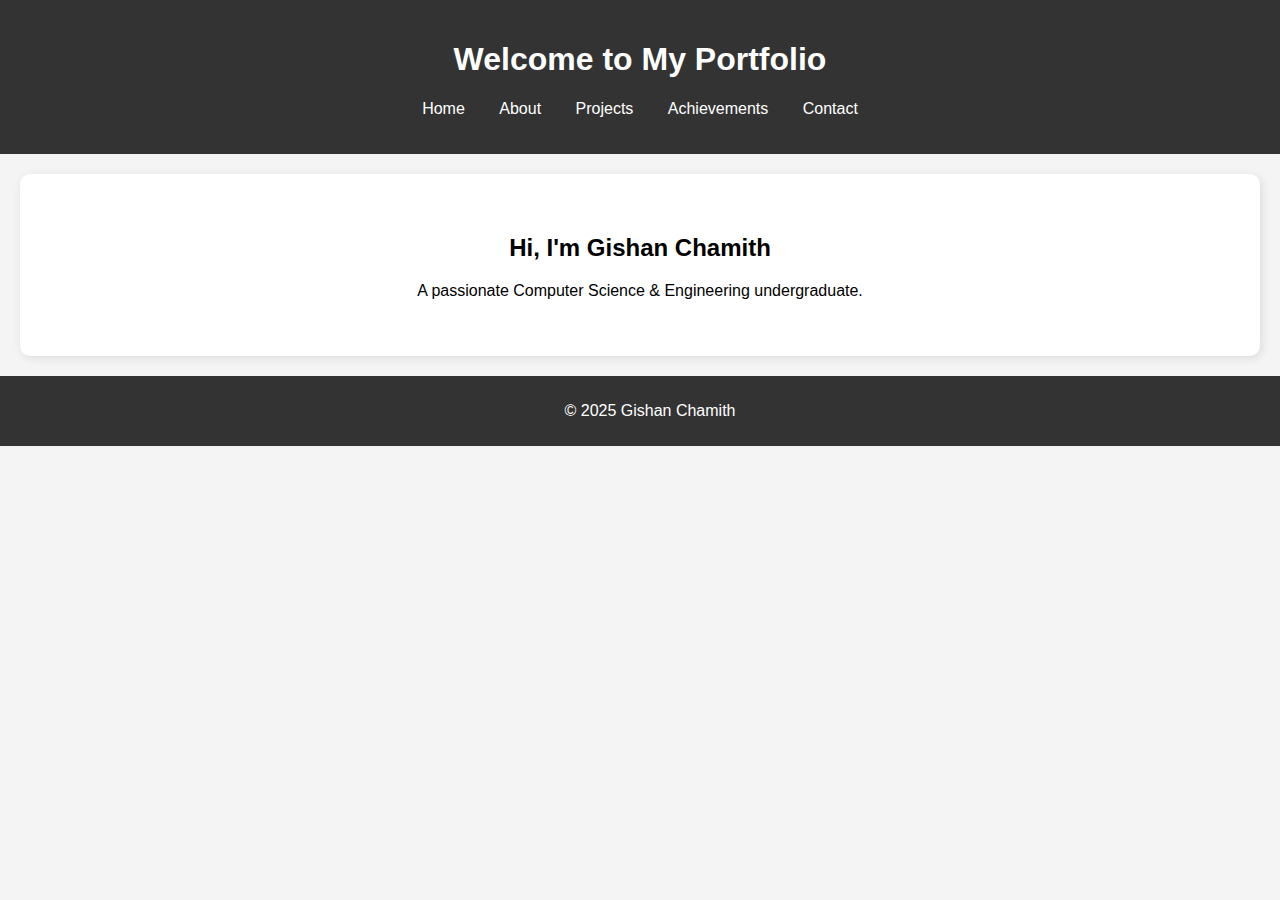
==== index.html @ 800e7233 "Add files via upload" ====
<!DOCTYPE html>
<html lang="en">
<head>
    <meta charset="UTF-8">
    <meta name="viewport" content="width=device-width, initial-scale=1.0">
    <title>Gishan Chamith | Home</title>
    <link rel="stylesheet" href="style.css">
</head>
<body>

    <header>
        <h1>Welcome to My Portfolio</h1>
        <nav>
            <ul>
                <li><a href="index.html">Home</a></li>
                <li><a href="about.html">About</a></li>
                <li><a href="projects.html">Projects</a></li>
                <li><a href="achievements.html">Achievements</a></li>
                <li><a href="contact.html">Contact</a></li>
            </ul>
        </nav>
    </header>

    <section>
        <h2>Hi, I'm Gishan Chamith</h2>
        <p>A passionate Computer Science & Engineering undergraduate.</p>
    </section>

    <footer>
        <p>© 2025 Gishan Chamith</p>
    </footer>

</body>
</html>
---- style.css ----
body {
    font-family: Arial, sans-serif;
    margin: 0;
    padding: 0;
    text-align: center;
    background-color: #f4f4f4;
}

header {
    background: #333;
    color: white;
    padding: 20px;
}

nav ul {
    list-style: none;
    padding: 0;
}

nav ul li {
    display: inline;
    margin: 0 15px;
}

nav ul li a {
    color: white;
    text-decoration: none;
}

section {
    padding: 40px;
    margin: 20px;
    background: white;
    border-radius: 10px;
    box-shadow: 2px 2px 10px rgba(0,0,0,0.1);
}

footer {
    background: #333;
    color: white;
    padding: 10px;
    position: relative;
    bottom: 0;
    width: 100%;
}
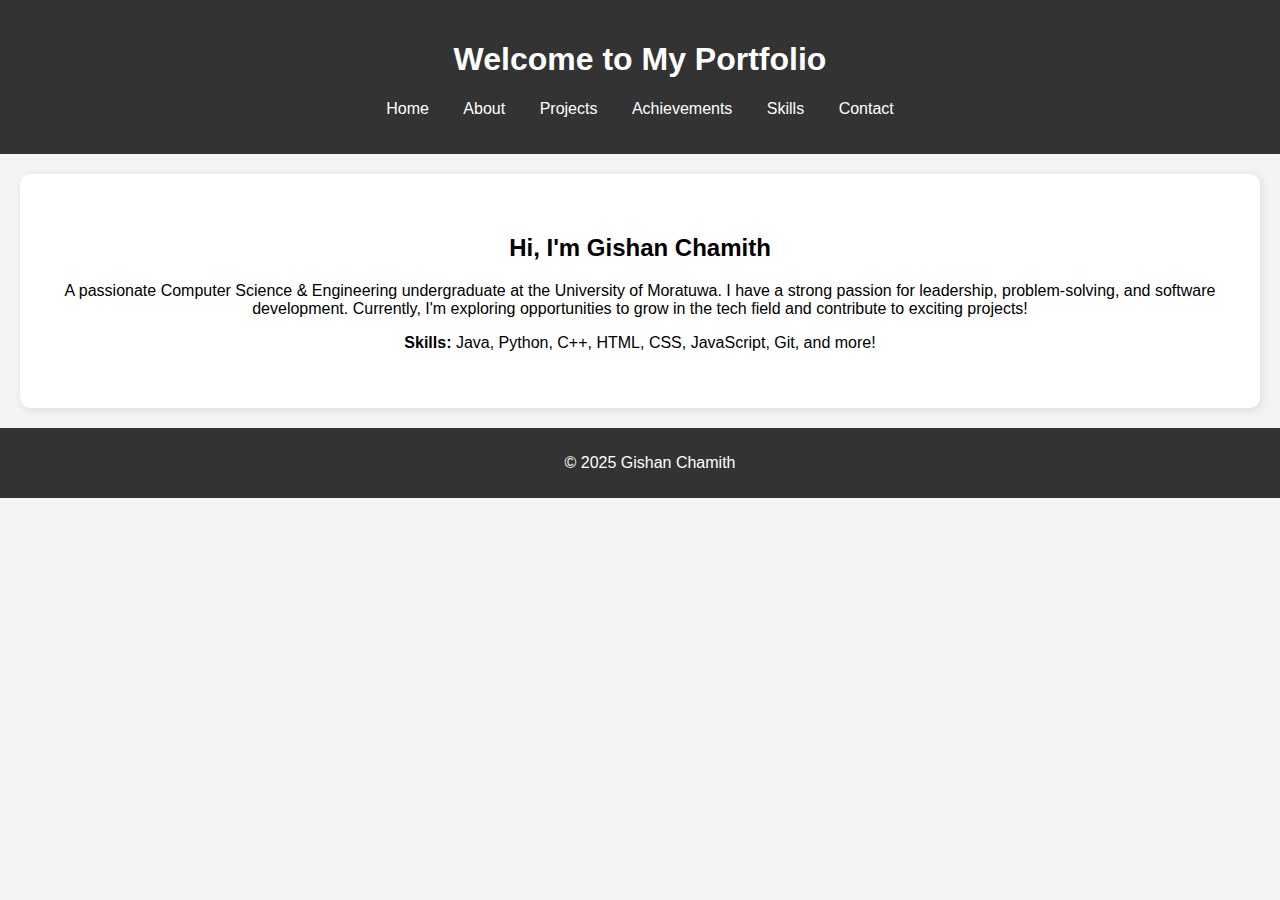
==== commit 4b0f916c: "Update index.html" ====
--- a/index.html
+++ b/index.html
@@ -16,6 +16,7 @@
                 <li><a href="about.html">About</a></li>
                 <li><a href="projects.html">Projects</a></li>
                 <li><a href="achievements.html">Achievements</a></li>
+                <li><a href="skills.html">Skills</a></li>
                 <li><a href="contact.html">Contact</a></li>
             </ul>
         </nav>
@@ -23,7 +24,8 @@
 
     <section>
         <h2>Hi, I'm Gishan Chamith</h2>
-        <p>A passionate Computer Science & Engineering undergraduate.</p>
+        <p>A passionate Computer Science & Engineering undergraduate at the University of Moratuwa. I have a strong passion for leadership, problem-solving, and software development. Currently, I'm exploring opportunities to grow in the tech field and contribute to exciting projects!</p>
+        <p><strong>Skills: </strong> Java, Python, C++, HTML, CSS, JavaScript, Git, and more!</p>
     </section>
 
     <footer>
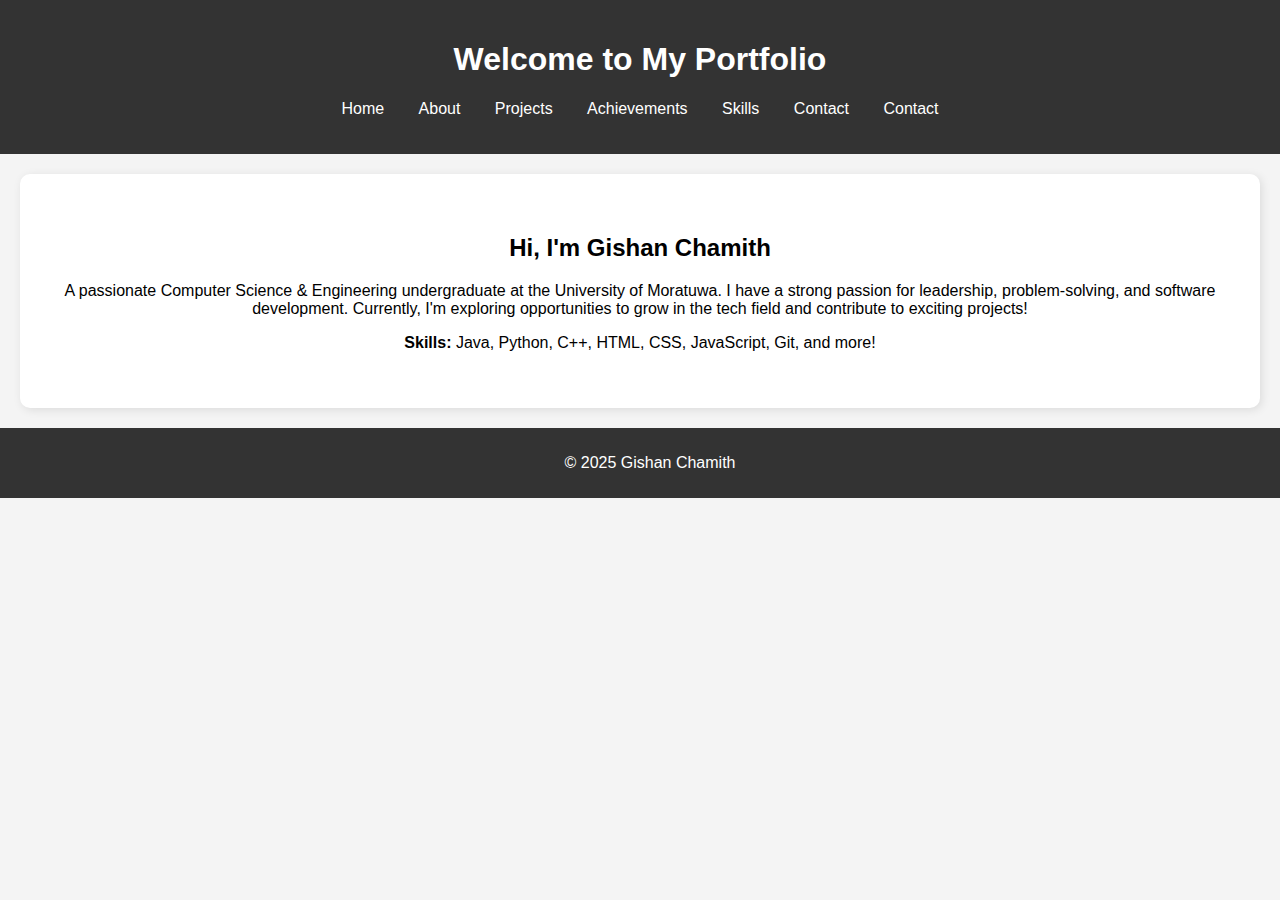
==== commit 33e9a6c5: "Update index.html" ====
--- a/index.html
+++ b/index.html
@@ -17,6 +17,7 @@
                 <li><a href="projects.html">Projects</a></li>
                 <li><a href="achievements.html">Achievements</a></li>
                 <li><a href="skills.html">Skills</a></li>
+                <li><a href="gallery.html">Contact</a></li>
                 <li><a href="contact.html">Contact</a></li>
             </ul>
         </nav>
--- a/style.css
+++ b/style.css
@@ -43,3 +43,50 @@
     bottom: 0;
     width: 100%;
 }
+
+/* Gallery Styles */
+.gallery-container {
+    display: flex;
+    flex-direction: column;
+    align-items: center;
+    justify-content: center;
+}
+
+.slideshow {
+    position: relative;
+    max-width: 90%;
+    margin: auto;
+}
+
+.slideshow img {
+    width: 100%;
+    max-width: 600px;
+    height: auto;
+    border-radius: 10px;
+    box-shadow: 2px 2px 10px rgba(0,0,0,0.2);
+}
+
+.prev, .next {
+    position: absolute;
+    top: 50%;
+    transform: translateY(-50%);
+    background: rgba(0, 0, 0, 0.5);
+    color: white;
+    border: none;
+    padding: 10px;
+    cursor: pointer;
+    font-size: 20px;
+    border-radius: 5px;
+}
+
+.prev {
+    left: 0;
+}
+
+.next {
+    right: 0;
+}
+
+.prev:hover, .next:hover {
+    background: rgba(0, 0, 0, 0.8);
+}
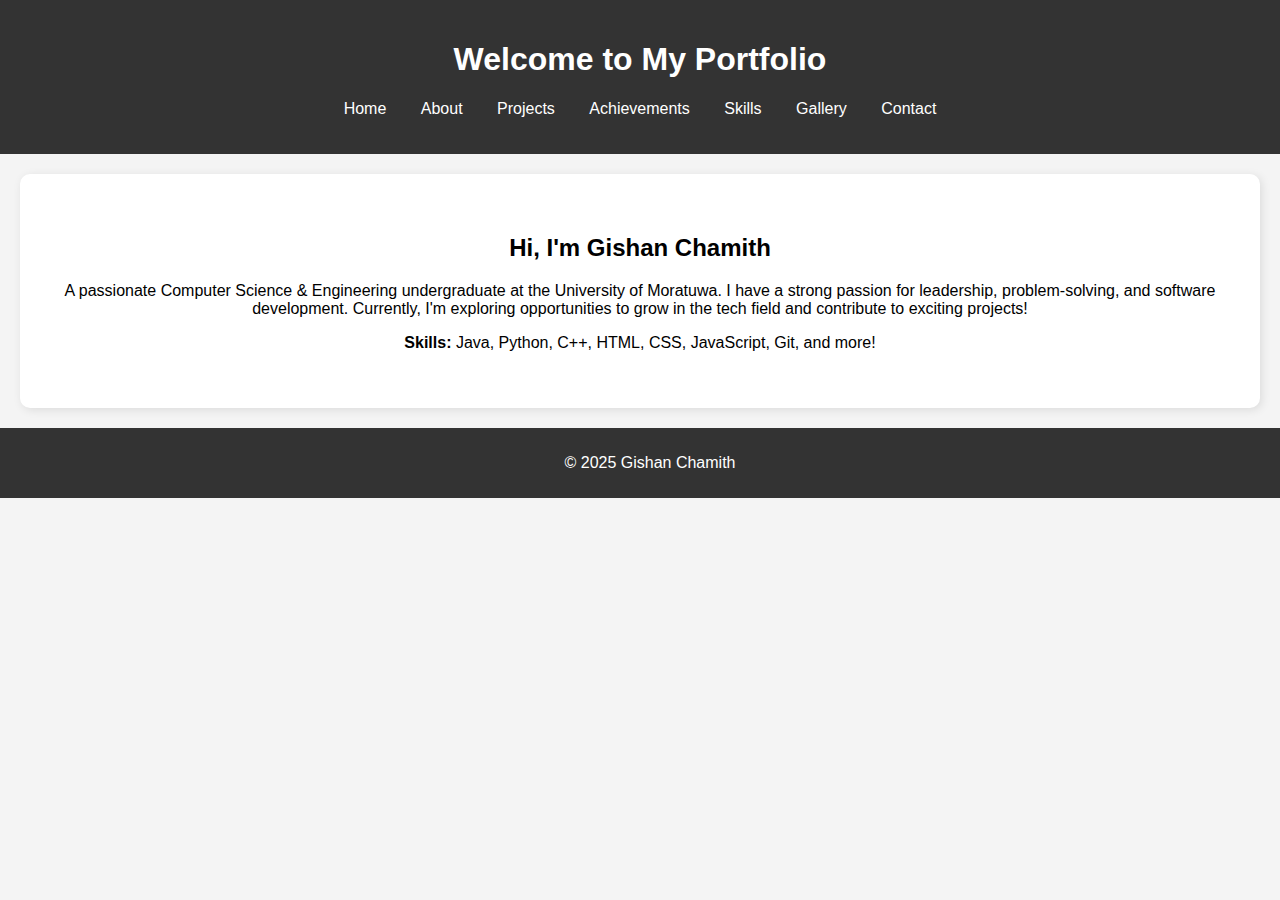
==== commit 6ad8d247: "update gallery" ====
--- a/index.html
+++ b/index.html
@@ -17,7 +17,7 @@
                 <li><a href="projects.html">Projects</a></li>
                 <li><a href="achievements.html">Achievements</a></li>
                 <li><a href="skills.html">Skills</a></li>
-                <li><a href="gallery.html">Contact</a></li>
+                <li><a href="gallery.html">Gallery</a></li>
                 <li><a href="contact.html">Contact</a></li>
             </ul>
         </nav>
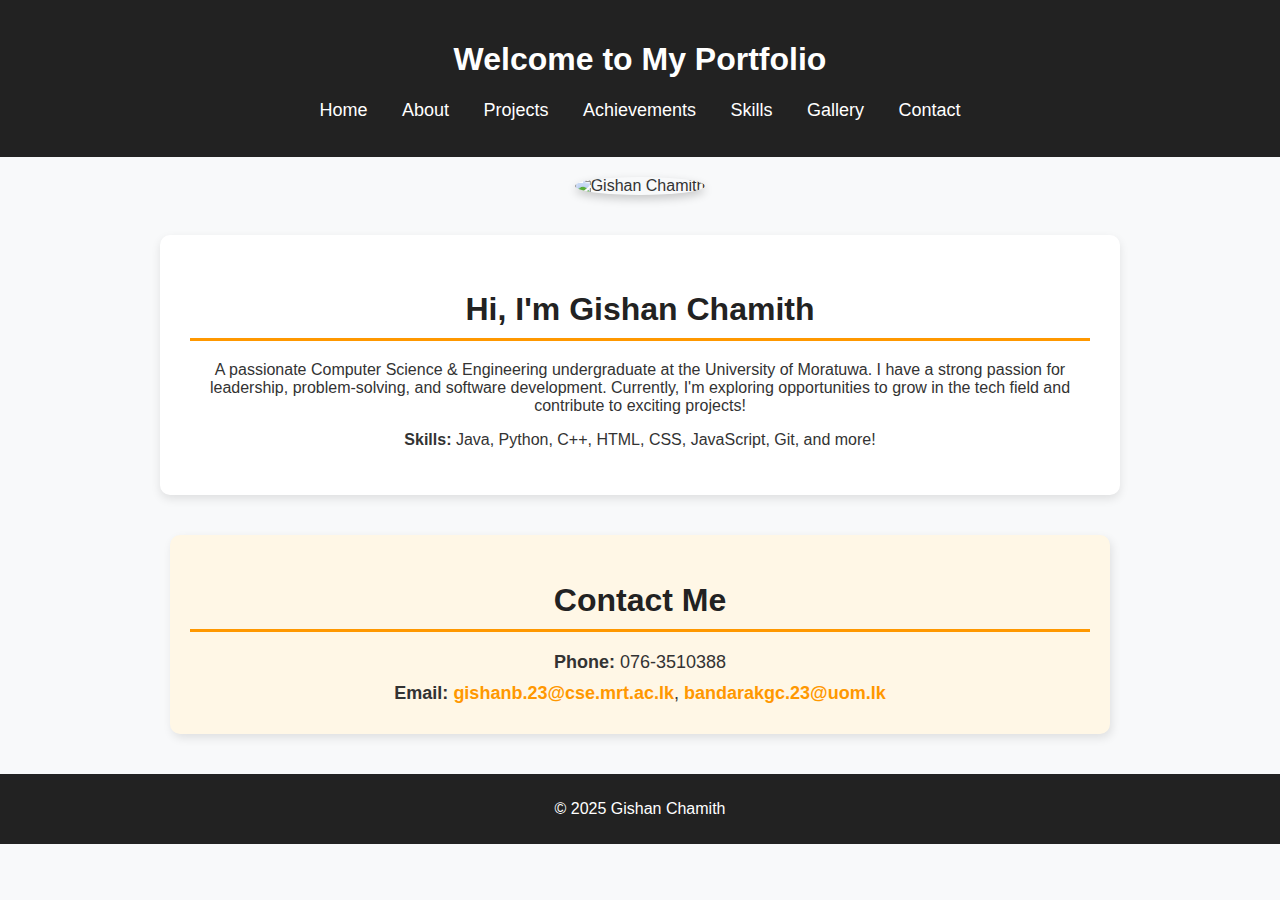
==== commit 6b73a49d: "dp" ====
--- a/index.html
+++ b/index.html
@@ -23,10 +23,22 @@
         </nav>
     </header>
 
+    <!-- Profile Image Section -->
+    <div class="profile-container">
+        <img src="me.jpg" alt="Gishan Chamith" class="profile-img">
+    </div>
+
     <section>
         <h2>Hi, I'm Gishan Chamith</h2>
         <p>A passionate Computer Science & Engineering undergraduate at the University of Moratuwa. I have a strong passion for leadership, problem-solving, and software development. Currently, I'm exploring opportunities to grow in the tech field and contribute to exciting projects!</p>
         <p><strong>Skills: </strong> Java, Python, C++, HTML, CSS, JavaScript, Git, and more!</p>
+    </section>
+
+    <!-- Contact Info Section -->
+    <section class="contact-info">
+        <h2>Contact Me</h2>
+        <p><strong>Phone:</strong> 076-3510388</p>
+        <p><strong>Email:</strong> <a href="mailto:gishanb.23@cse.mrt.ac.lk">gishanb.23@cse.mrt.ac.lk</a>, <a href="mailto:bandarakgc.23@uom.lk">bandarakgc.23@uom.lk</a></p>
     </section>
 
     <footer>
--- a/style.css
+++ b/style.css
@@ -1,13 +1,16 @@
+/* General Styles */
 body {
-    font-family: Arial, sans-serif;
+    font-family: 'Poppins', Arial, sans-serif;
     margin: 0;
     padding: 0;
+    background-color: #f8f9fa;
+    color: #333;
     text-align: center;
-    background-color: #f4f4f4;
 }
 
+/* Header */
 header {
-    background: #333;
+    background: #222;
     color: white;
     padding: 20px;
 }
@@ -15,6 +18,7 @@
 nav ul {
     list-style: none;
     padding: 0;
+    text-align: center;
 }
 
 nav ul li {
@@ -25,68 +29,99 @@
 nav ul li a {
     color: white;
     text-decoration: none;
+    font-size: 18px;
 }
 
-section {
-    padding: 40px;
-    margin: 20px;
-    background: white;
-    border-radius: 10px;
-    box-shadow: 2px 2px 10px rgba(0,0,0,0.1);
+nav ul li a:hover {
+    color: #ff9800;
 }
 
+/* Profile Image Styling */
+.profile-container {
+    text-align: center;
+    margin: 20px 0;
+}
+
+.profile-img {
+    width: 25%;
+    max-width: 200px;
+    height: auto;
+    border-radius: 50%;
+    box-shadow: 0px 4px 10px rgba(0, 0, 0, 0.2);
+    transition: transform 0.3s ease-in-out;
+}
+
+.profile-img:hover {
+    transform: scale(1.05);
+}
+
+/* Section Styling */
+section {
+    max-width: 900px;
+    margin: 40px auto;
+    background: white;
+    padding: 30px;
+    border-radius: 10px;
+    box-shadow: 0px 4px 10px rgba(0, 0, 0, 0.1);
+}
+
+/* Headings */
+section h2 {
+    font-size: 32px;
+    color: #222;
+    text-align: center;
+    border-bottom: 3px solid #ff9800;
+    padding-bottom: 10px;
+    margin-bottom: 20px;
+}
+
+/* Contact Info Styling */
+.contact-info {
+    background: #fff7e6;
+    padding: 20px;
+    border-radius: 10px;
+    box-shadow: 2px 4px 10px rgba(0, 0, 0, 0.1);
+    margin-top: 40px;
+}
+
+.contact-info p {
+    font-size: 18px;
+    color: #333;
+    margin: 10px 0;
+}
+
+.contact-info a {
+    color: #ff9800;
+    text-decoration: none;
+    font-weight: bold;
+}
+
+.contact-info a:hover {
+    text-decoration: underline;
+}
+
+/* Footer */
 footer {
-    background: #333;
+    background: #222;
     color: white;
     padding: 10px;
-    position: relative;
-    bottom: 0;
-    width: 100%;
+    text-align: center;
+    margin-top: 20px;
 }
 
-/* Gallery Styles */
-.gallery-container {
-    display: flex;
-    flex-direction: column;
-    align-items: center;
-    justify-content: center;
+/* Responsive Design */
+@media (max-width: 768px) {
+    section {
+        max-width: 95%;
+        padding: 20px;
+    }
+
+    .profile-img {
+        width: 40%;
+    }
+
+    .contact-info {
+        max-width: 90%;
+        padding: 15px;
+    }
 }
-
-.slideshow {
-    position: relative;
-    max-width: 90%;
-    margin: auto;
-}
-
-.slideshow img {
-    width: 100%;
-    max-width: 600px;
-    height: auto;
-    border-radius: 10px;
-    box-shadow: 2px 2px 10px rgba(0,0,0,0.2);
-}
-
-.prev, .next {
-    position: absolute;
-    top: 50%;
-    transform: translateY(-50%);
-    background: rgba(0, 0, 0, 0.5);
-    color: white;
-    border: none;
-    padding: 10px;
-    cursor: pointer;
-    font-size: 20px;
-    border-radius: 5px;
-}
-
-.prev {
-    left: 0;
-}
-
-.next {
-    right: 0;
-}
-
-.prev:hover, .next:hover {
-    background: rgba(0, 0, 0, 0.8);
-}
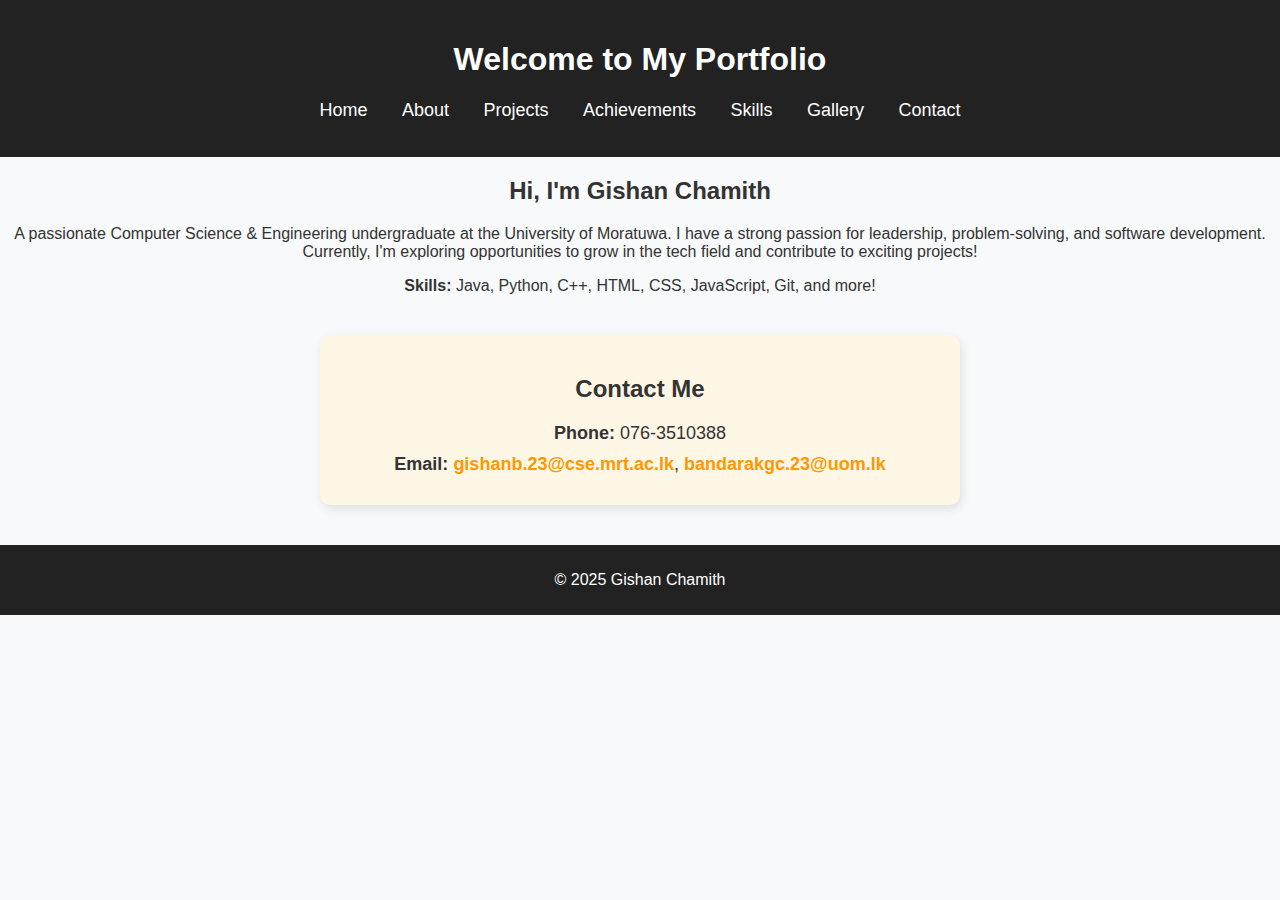
==== commit a44e8857: "Update index.html" ====
--- a/index.html
+++ b/index.html
@@ -23,11 +23,6 @@
         </nav>
     </header>
 
-    <!-- Profile Image Section -->
-    <div class="profile-container">
-        <img src="me.jpg" alt="Gishan Chamith" class="profile-img">
-    </div>
-
     <section>
         <h2>Hi, I'm Gishan Chamith</h2>
         <p>A passionate Computer Science & Engineering undergraduate at the University of Moratuwa. I have a strong passion for leadership, problem-solving, and software development. Currently, I'm exploring opportunities to grow in the tech field and contribute to exciting projects!</p>
--- a/style.css
+++ b/style.css
@@ -36,27 +36,8 @@
     color: #ff9800;
 }
 
-/* Profile Image Styling */
-.profile-container {
-    text-align: center;
-    margin: 20px 0;
-}
-
-.profile-img {
-    width: 25%;
-    max-width: 200px;
-    height: auto;
-    border-radius: 50%;
-    box-shadow: 0px 4px 10px rgba(0, 0, 0, 0.2);
-    transition: transform 0.3s ease-in-out;
-}
-
-.profile-img:hover {
-    transform: scale(1.05);
-}
-
 /* Section Styling */
-section {
+#leadership-achievements {
     max-width: 900px;
     margin: 40px auto;
     background: white;
@@ -66,7 +47,7 @@
 }
 
 /* Headings */
-section h2 {
+#leadership-achievements h2 {
     font-size: 32px;
     color: #222;
     text-align: center;
@@ -75,13 +56,121 @@
     margin-bottom: 20px;
 }
 
-/* Contact Info Styling */
+#leadership-achievements h3 {
+    font-size: 24px;
+    color: #444;
+    margin-top: 30px;
+    display: inline-block;
+    border-left: 5px solid #ff9800;
+    padding-left: 10px;
+    text-align: center;
+}
+
+/* Lists */
+#leadership-achievements ul {
+    list-style-type: none;
+    padding: 0;
+    text-align: center;
+}
+
+/* List Items */
+#leadership-achievements li {
+    font-size: 18px;
+    margin: 20px auto;
+    padding: 15px;
+    background: #fff7e6;
+    border-left: 5px solid #ff9800;
+    border-radius: 8px;
+    box-shadow: 2px 2px 8px rgba(0, 0, 0, 0.1);
+    display: inline-block;
+    text-align: center;
+    width: 80%;
+}
+
+/* Strong Titles */
+#leadership-achievements li strong {
+    font-size: 20px;
+    color: #222;
+    display: block;
+}
+
+/* Paragraph */
+#leadership-achievements li p {
+    font-size: 16px;
+    color: #777;
+    margin-top: 5px;
+    text-align: center;
+}
+
+/* ====== Gallery Styles ====== */
+.gallery-container {
+    max-width: 1000px;
+    margin: 40px auto;
+    background: white;
+    padding: 30px;
+    border-radius: 10px;
+    box-shadow: 0px 4px 10px rgba(0, 0, 0, 0.1);
+}
+
+.gallery-container h2 {
+    font-size: 32px;
+    color: #222;
+    border-bottom: 3px solid #ff9800;
+    padding-bottom: 10px;
+    margin-bottom: 20px;
+}
+
+/* Slideshow Styling */
+.slideshow {
+    position: relative;
+    width: 70%;
+    max-width: 900px;
+    margin: auto;
+    overflow: hidden;
+    border-radius: 10px;
+    box-shadow: 2px 4px 10px rgba(0, 0, 0, 0.1);
+}
+
+.slideshow img {
+    width: 100%;
+    height: auto;
+    border-radius: 10px;
+}
+
+/* Navigation Buttons */
+.slideshow button {
+    position: absolute;
+    top: 50%;
+    transform: translateY(-50%);
+    background: rgba(0, 0, 0, 0.5);
+    color: white;
+    border: none;
+    padding: 10px 15px;
+    cursor: pointer;
+    font-size: 24px;
+    border-radius: 5px;
+}
+
+.prev {
+    left: 10px;
+}
+
+.next {
+    right: 10px;
+}
+
+.slideshow button:hover {
+    background: rgba(0, 0, 0, 0.8);
+}
+
+/* Contact Info Section */
 .contact-info {
     background: #fff7e6;
     padding: 20px;
     border-radius: 10px;
     box-shadow: 2px 4px 10px rgba(0, 0, 0, 0.1);
-    margin-top: 40px;
+    margin: 40px auto;
+    max-width: 600px;
 }
 
 .contact-info p {
@@ -111,13 +200,22 @@
 
 /* Responsive Design */
 @media (max-width: 768px) {
-    section {
+    #leadership-achievements, .gallery-container {
         max-width: 95%;
         padding: 20px;
     }
 
-    .profile-img {
-        width: 40%;
+    #leadership-achievements li {
+        width: 95%;
+    }
+
+    .slideshow {
+        width: 90%;
+    }
+
+    .slideshow button {
+        padding: 8px 12px;
+        font-size: 18px;
     }
 
     .contact-info {
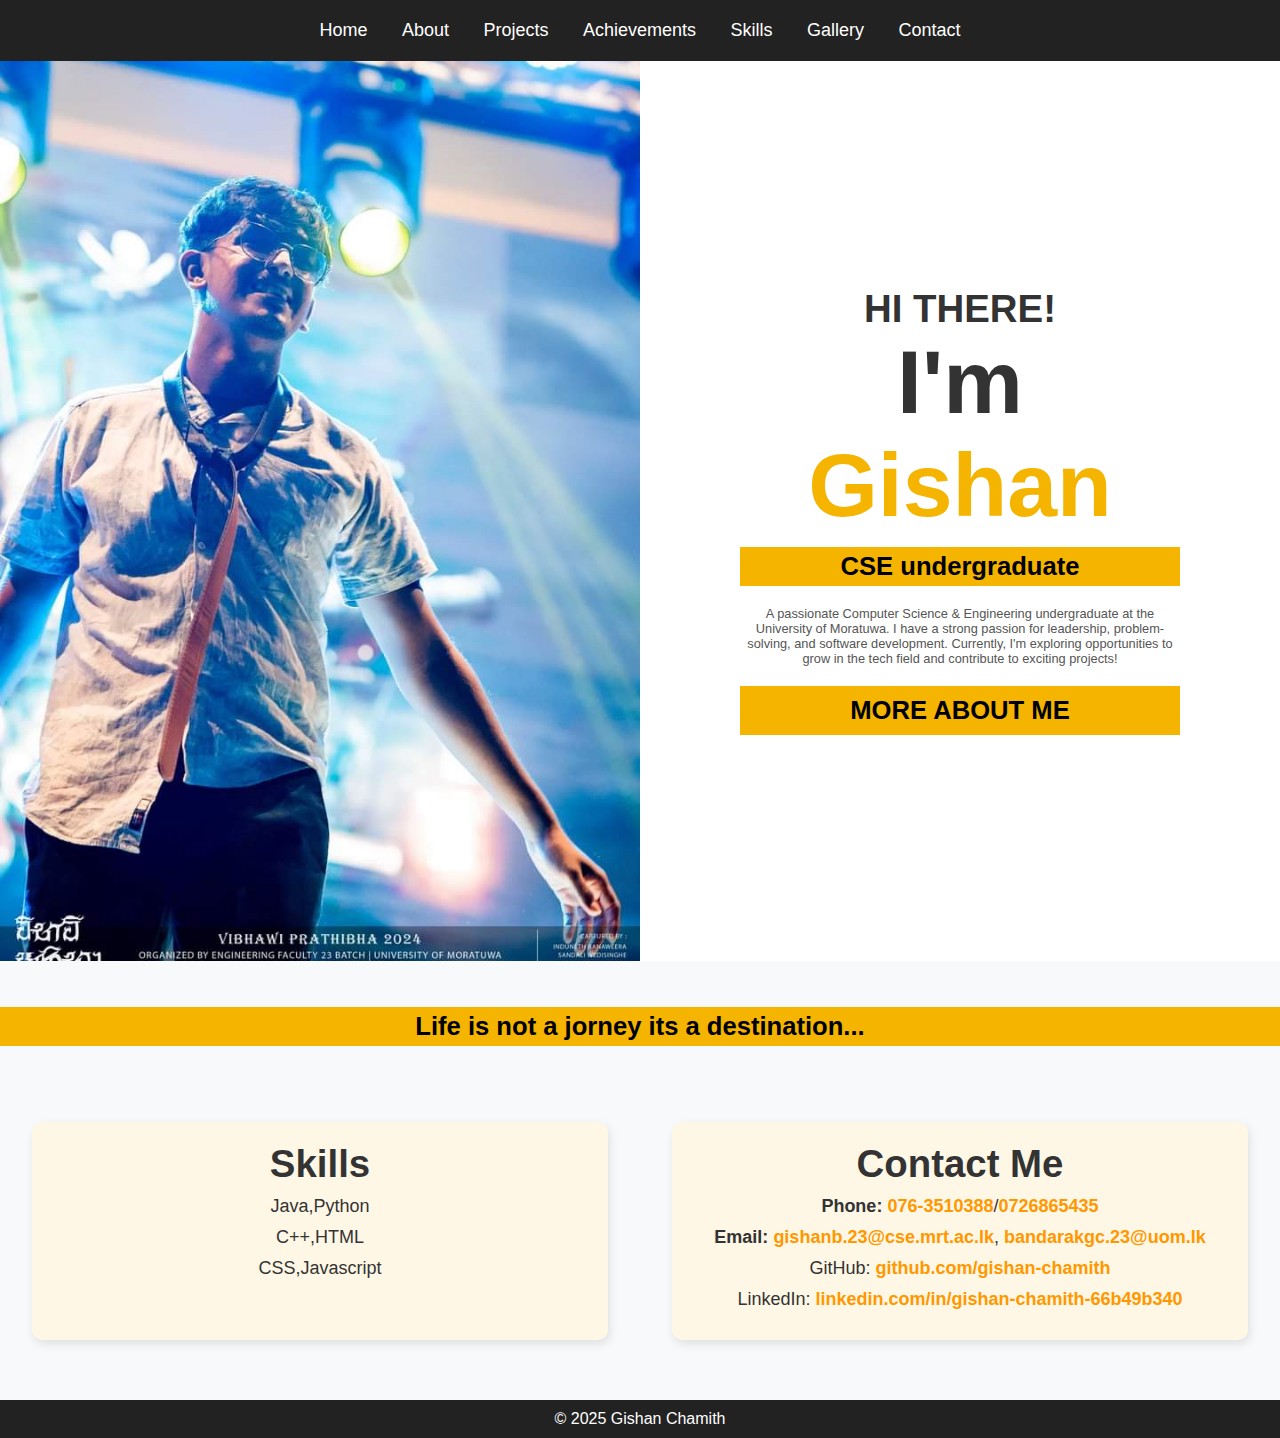
==== commit debe2717: "Update index.html" ====
--- a/index.html
+++ b/index.html
@@ -3,13 +3,11 @@
 <head>
     <meta charset="UTF-8">
     <meta name="viewport" content="width=device-width, initial-scale=1.0">
-    <title>Gishan Chamith | Home</title>
+    <title>Personal Portfolio</title>
     <link rel="stylesheet" href="style.css">
 </head>
 <body>
-
     <header>
-        <h1>Welcome to My Portfolio</h1>
         <nav>
             <ul>
                 <li><a href="index.html">Home</a></li>
@@ -23,22 +21,45 @@
         </nav>
     </header>
 
-    <section>
-        <h2>Hi, I'm Gishan Chamith</h2>
-        <p>A passionate Computer Science & Engineering undergraduate at the University of Moratuwa. I have a strong passion for leadership, problem-solving, and software development. Currently, I'm exploring opportunities to grow in the tech field and contribute to exciting projects!</p>
-        <p><strong>Skills: </strong> Java, Python, C++, HTML, CSS, JavaScript, Git, and more!</p>
-    </section>
 
-    <!-- Contact Info Section -->
-    <section class="contact-info">
-        <h2>Contact Me</h2>
-        <p><strong>Phone:</strong> 076-3510388</p>
-        <p><strong>Email:</strong> <a href="mailto:gishanb.23@cse.mrt.ac.lk">gishanb.23@cse.mrt.ac.lk</a>, <a href="mailto:bandarakgc.23@uom.lk">bandarakgc.23@uom.lk</a></p>
-    </section>
+    <div class="container">
+        <div class="left-section">
+            <img src="WhatsApp Image 2025-03-10 at 15.40.31_3bd69896.jpg" alt="Profile Picture">
+        </div>
+        <div class="right-section">
+            <h2>HI THERE!</h2>
+            <h1>I'm <span class="highlight">Gishan</span></h1>
+            <p class="role">CSE undergraduate </p>
+            <p class="description">
+                A passionate Computer Science & Engineering undergraduate at the University of Moratuwa.
+                 I have a strong passion for leadership, problem-solving, and software development. Currently, I'm exploring opportunities to grow in the tech field and contribute to exciting projects!
+            </p>
+            <a href="about.html" class="btn">MORE ABOUT ME</a>
+        </div>
 
+    </div>
+    <br>
+    <br>
+    <p class="midline">Life is not a jorney its a destination...</p>
+
+    <br>
+    <br>
+    <div class="block">
+        <div class="contact-info">
+           <h2> Skills</h2>
+            <p >Java,Python</p><p>C++,HTML</p> <p>CSS,Javascript</p>
+        </div>
+        <section class="contact-info">
+            <h2>Contact Me</h2>
+            <p><strong>Phone:</strong><a href="tel:+94763510388"> 076-3510388</a>/<a href="tel:+94726865435">0726865435</a> </p>
+            <p><strong>Email:</strong> <a href="mailto:gishanb.23@cse.mrt.ac.lk">gishanb.23@cse.mrt.ac.lk</a>, <a href="mailto:bandarakgc.23@uom.lk">bandarakgc.23@uom.lk</a></p>
+            <p>GitHub: <a href="https://github.com/gishan-chamith" target="_blank">github.com/gishan-chamith</a></p>
+            <p>LinkedIn: <a href="https://www.linkedin.com/in/gishan-chamith-66b49b340" target="_blank">linkedin.com/in/gishan-chamith-66b49b340</a></p>
+        </section>
+    </div>
+    
     <footer>
         <p>© 2025 Gishan Chamith</p>
     </footer>
-
 </body>
 </html>
--- a/style.css
+++ b/style.css
@@ -170,6 +170,7 @@
     border-radius: 10px;
     box-shadow: 2px 4px 10px rgba(0, 0, 0, 0.1);
     margin: 40px auto;
+    width: 45%;
     max-width: 600px;
 }
 
@@ -198,6 +199,109 @@
     margin-top: 20px;
 }
 
+* {
+    margin: 0;
+    padding: 0;
+    box-sizing: border-box;
+    font-family: Arial, sans-serif;
+}
+
+.container {
+    display: flex;
+    height: 100vh;
+}
+
+.right-section {
+    width: 50%;
+    background: white;
+    padding: 100px;
+    flex-direction: column;
+    justify-content: center;
+    display: flex;
+}
+
+.left-section {
+    width: 50%;
+    position: relative;
+    height: 100vh;
+}
+
+.left-section img {
+    width: 100%;
+    height: 100%;
+    object-fit: cover;
+}
+
+h1 {
+    font-size: 7vw;
+    font-weight: bold;
+}
+
+h2 {
+    font-size: 3vw;
+    color: #333;
+}
+
+.highlight {
+    color: #F4B400;
+}
+
+.role {
+    background: #F4B400;
+    color: black;
+    display: inline-block;
+    padding: 5px 10px;
+    font-weight: bold;
+    margin-top: 10px;
+    font-size:2vw ;
+}
+
+.midline{
+    display: flex;
+    background: #F4B400;
+    color: black;
+    padding: 5px 10px;
+    font-weight: bold;
+    margin-top: 10px;
+    font-size:2vw ;
+    justify-content: center;
+}
+
+.description {
+    margin-top: 20px;
+    color: #555;
+    font-size: 1vw;
+}
+
+.btn {
+    background: #F4B400;
+    color: black;
+    padding: 10px 20px;
+    text-decoration: none;
+    font-weight: bold;
+    margin-top: 20px;
+    display: inline-block;
+    font-size:2vw ;
+}
+
+.btn a:hover{
+    color: #000;
+}
+.sidebar {
+    position: absolute;
+    right: 20px;
+    top: 50%;
+    transform: translateY(-50%);
+    display: flex;
+    flex-direction: column;
+    gap: 15px;
+}
+
+.sidebar a img {
+    width: 30px;
+    height: 30px;
+}
+
 /* Responsive Design */
 @media (max-width: 768px) {
     #leadership-achievements, .gallery-container {
@@ -223,3 +327,8 @@
         padding: 15px;
     }
 }
+
+.block {
+        display: flex;
+
+    }
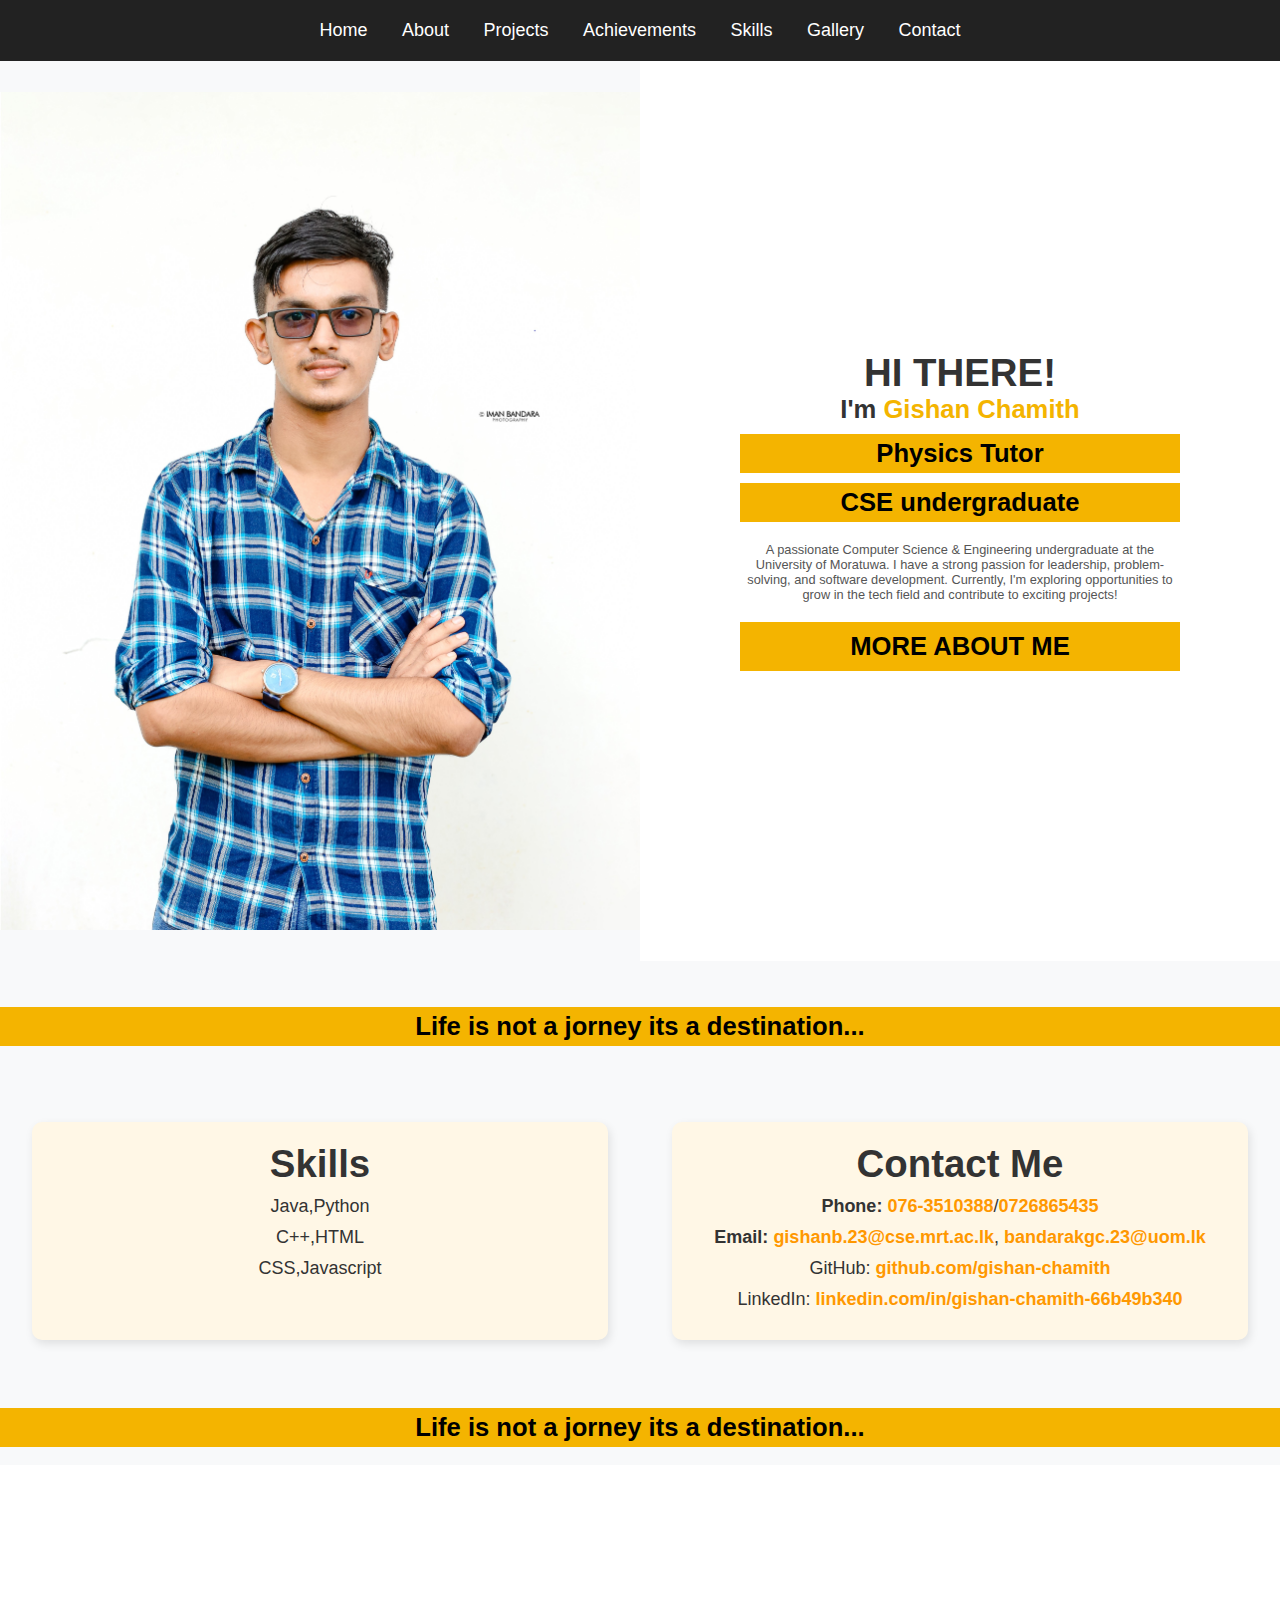
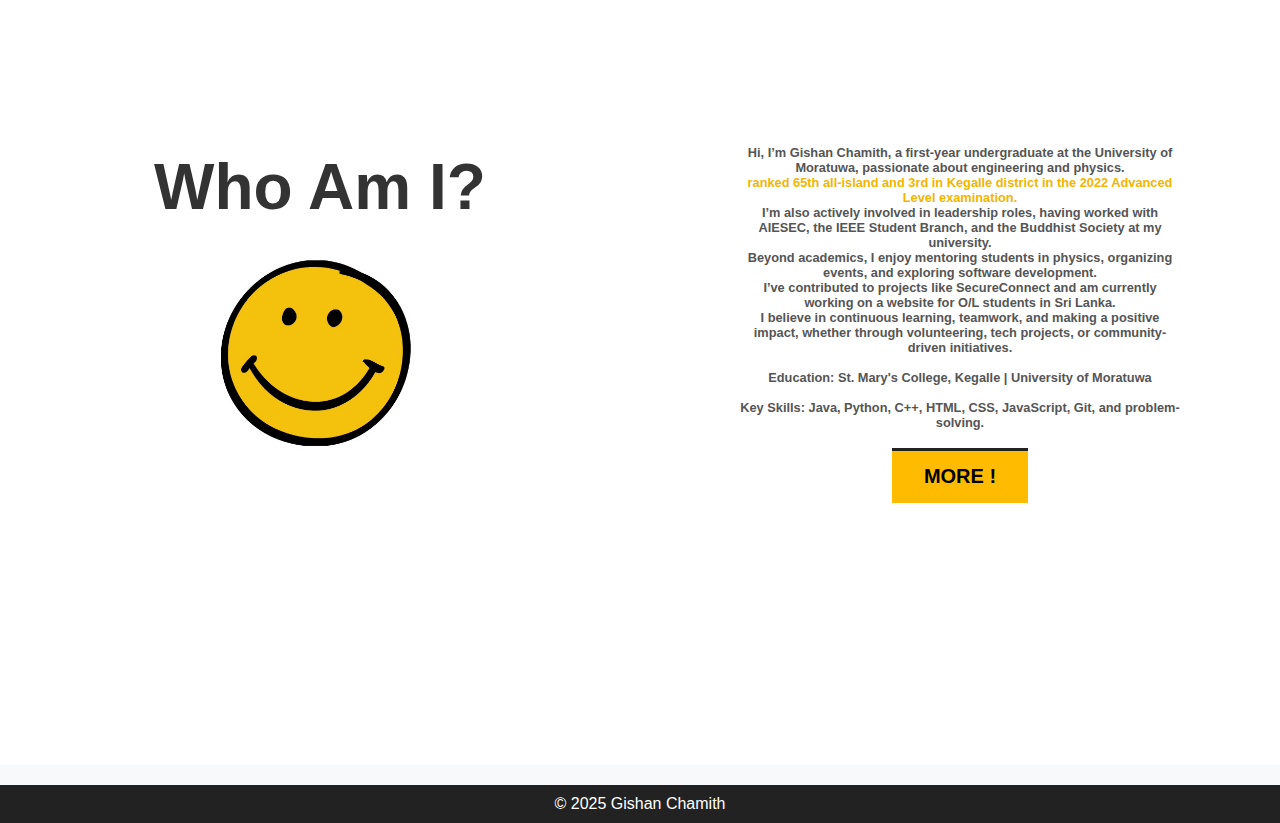
==== commit 18e83830: "update" ====
--- a/index.html
+++ b/index.html
@@ -24,17 +24,19 @@
 
     <div class="container">
         <div class="left-section">
-            <img src="WhatsApp Image 2025-03-10 at 15.40.31_3bd69896.jpg" alt="Profile Picture">
+            <img src="IMG_1595_1[1].jpeg" alt="Profile Picture">
         </div>
         <div class="right-section">
             <h2>HI THERE!</h2>
-            <h1>I'm <span class="highlight">Gishan</span></h1>
+            <h1>I'm <span class="highlight">Gishan Chamith</span></h1>
+            <p class="role">Physics Tutor</p>
             <p class="role">CSE undergraduate </p>
+
             <p class="description">
                 A passionate Computer Science & Engineering undergraduate at the University of Moratuwa.
                  I have a strong passion for leadership, problem-solving, and software development. Currently, I'm exploring opportunities to grow in the tech field and contribute to exciting projects!
             </p>
-            <a href="about.html" class="btn">MORE ABOUT ME</a>
+            <a href=#about class="btn">MORE ABOUT ME</a>
         </div>
 
     </div>
@@ -57,6 +59,37 @@
             <p>LinkedIn: <a href="https://www.linkedin.com/in/gishan-chamith-66b49b340" target="_blank">linkedin.com/in/gishan-chamith-66b49b340</a></p>
         </section>
     </div>
+    <br>
+    <p class="midline">Life is not a jorney its a destination...</p>
+    <br>
+    <div class="container">
+        <div class="left">
+            <h1> Who Am I?</h1>
+            <img src="image.png" width="15vw">
+        </div>
+        <div class="right-section" id="about">
+           <p class="description"><strong> Hi, I’m Gishan Chamith, a first-year undergraduate at the University of Moratuwa, passionate about engineering and physics. <br>
+            <span class="highlight">ranked 65th all-island and 3rd in Kegalle district in the 2022 Advanced Level examination.</span> <br>I’m also actively involved in leadership roles, having worked with AIESEC, the IEEE Student Branch, and the Buddhist Society at my university. 
+            <br> Beyond academics, I enjoy mentoring students in physics, organizing events, and exploring software development. 
+            <br>I’ve contributed to projects like SecureConnect and am currently working on a website for O/L students in Sri Lanka.<br>
+I believe in continuous learning, teamwork, and making a positive impact, whether through volunteering, tech projects, or community-driven initiatives.
+<br>
+<br>
+Education: St. Mary's College, Kegalle | University of Moratuwa
+<br>
+<br>
+Key Skills: Java, Python, C++, HTML, CSS, JavaScript, Git, and problem-solving.
+
+          </strong> </p>
+        <br>
+
+    <button>
+    <a href="about.html" class="btn2"><span class="spn2">More !</span></a>
+  </button>
+        </div>
+
+
+    </div>
     
     <footer>
         <p>© 2025 Gishan Chamith</p>
--- a/style.css
+++ b/style.css
@@ -219,21 +219,51 @@
     justify-content: center;
     display: flex;
 }
+.right-section img {
+    width:15vw;
+    height: auto;
+}
 
 .left-section {
+    display: flex;
+    flex-direction: column;
+    justify-content: center;
+    text-align: center;
     width: 50%;
     position: relative;
-    height: 100vh;
+    height: auto;
+}
+
+.left-section h1{
+    font-size: 5vw;
+}
+.left {
+    background-color:#fff;
+    width: 50%;
+    display:flex;
+    flex-direction: column;
+    align-items: center;
+    justify-content: center;
+}
+
+.left h1{
+    font-size: 5vw;
+
+}
+.left img {
+    width: 20vw;
+
 }
 
 .left-section img {
-    width: 100%;
-    height: 100%;
+    width: 50vw;
+    height:auto;
+    max-height: 100vh;
     object-fit: cover;
 }
 
 h1 {
-    font-size: 7vw;
+    font-size: 2vw;
     font-weight: bold;
 }
 
@@ -332,3 +362,66 @@
         display: flex;
 
     }
+
+/* From Uiverse.io by TISEPSE */ 
+.btn2 {
+    position: relative;
+    display: inline-block;
+    padding: 15px 30px;
+    border: 2px solid #fefefe;
+    text-transform: uppercase;
+    color: #000000;
+    text-decoration: none;
+    font-weight: 600;
+    font-size: 20px;
+    transition: 0.3s;
+  }
+  
+  .btn2::before {
+    content: '';
+    position: absolute;
+    top: -2px;
+    left: -2px;
+    width: calc(100% + 4px);
+    height: calc(100% - -2px);
+    background-color: #ffbb00;
+    transition: 0.3s ease-out;
+    transform: scaleY(1);
+  }
+  
+  .btn2::after {
+    content: '';
+    position: absolute;
+    top: -2px;
+    left: -2px;
+    width: calc(100% + 4px);
+    height: calc(100% - 50px);
+    background-color: #212121;
+    transition: 0.3s ease-out;
+    transform: scaleY(1);
+  }
+  
+  .btn2:hover::before {
+    transform: translateY(-25px);
+    height: 0;
+  }
+  
+  .btn2:hover::after {
+    transform: scaleX(0);
+    transition-delay: 0.15s;
+  }
+  
+  .btn2:hover {
+    border: 2px solid #fefefe;
+  }
+  
+  .btn2 span {
+    position: relative;
+    z-index: 3;
+  }
+  
+  button {
+    text-decoration: none;
+    border: none;
+    background-color: transparent;
+  }
